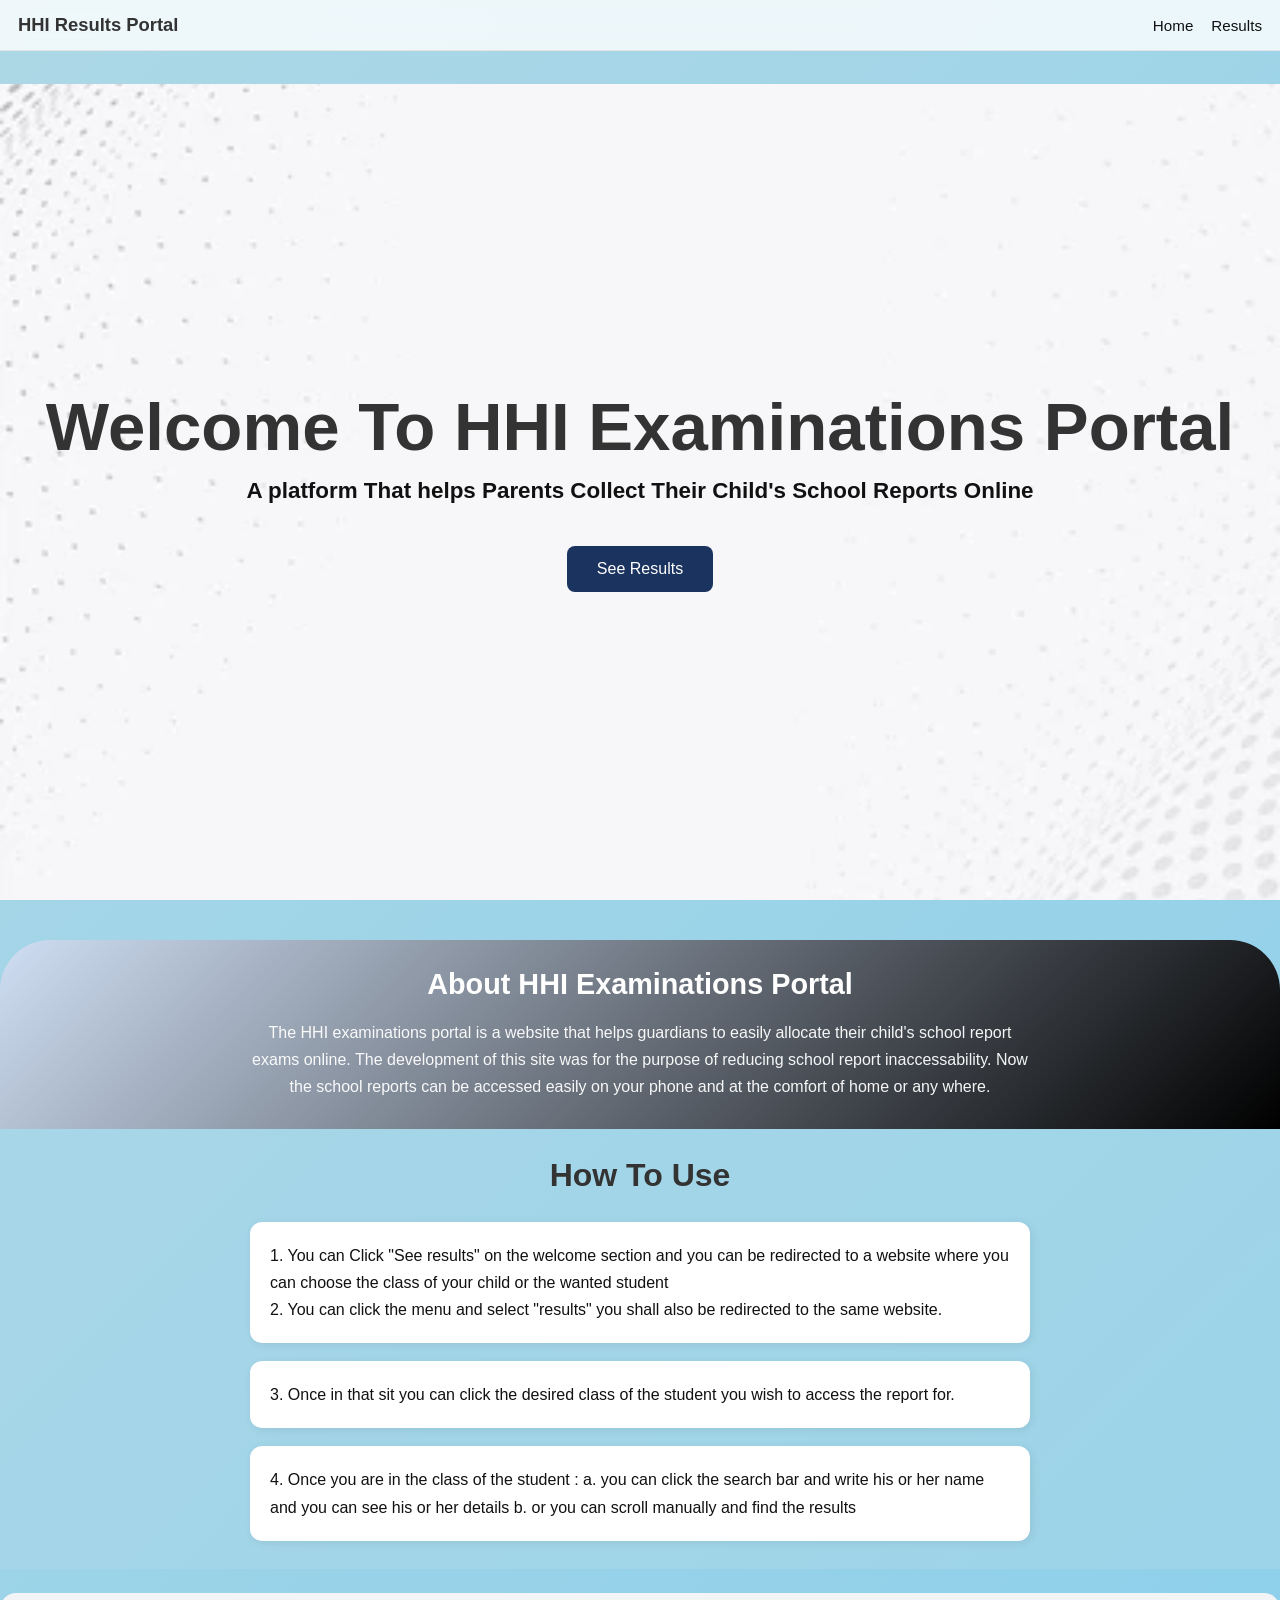
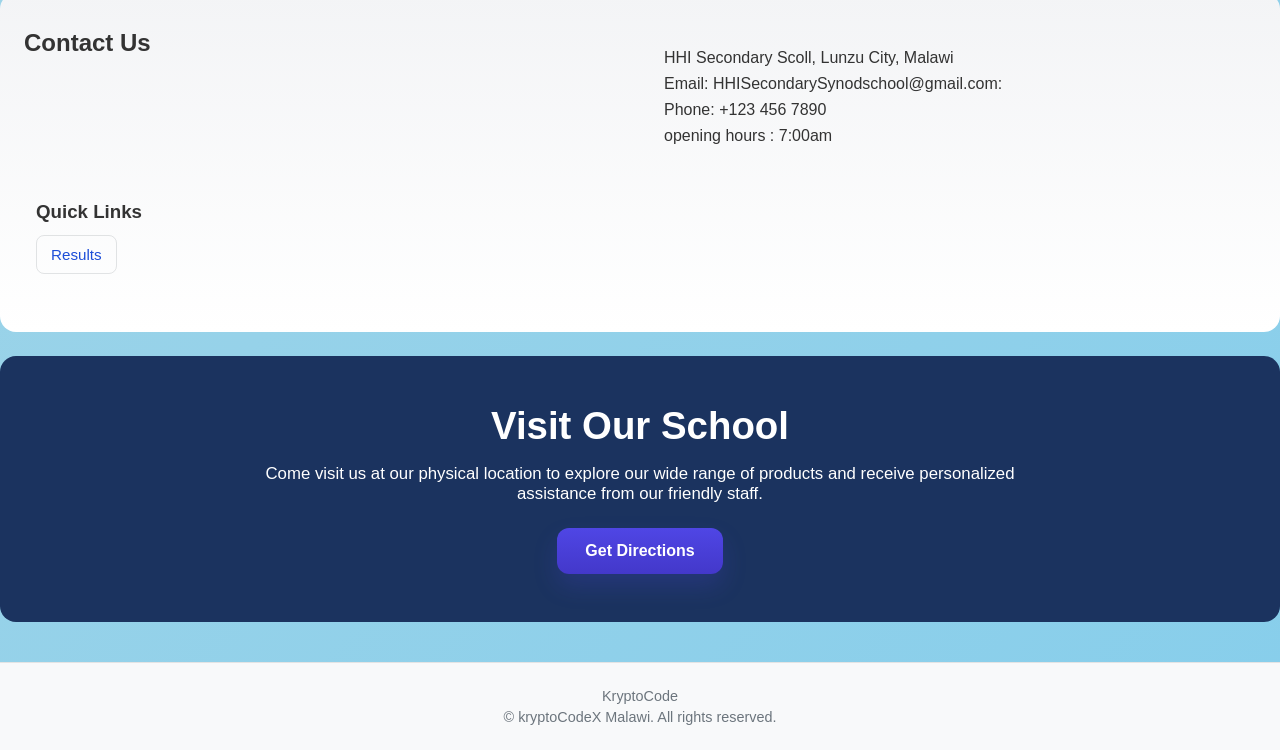
==== index.html @ ae65432a "Add files via upload" ====
<!DOCTYPE html>
<html lang="en">
<head>
    <meta charset="UTF-8">
    <meta name="viewport" content="width=device-width, initial-scale=1.0">
    <title>HHI REPORT MANAGER</title>
    <link rel="stylesheet" href="index.css">
</head>
<body>
<header>
        <div class="logo-container">
            <p class="logo">HHI Results Portal</p>
        </div>
        <div class="links-container">
            <a href="" class="links">Home</a>
            <a href="" class="links">Results</a>
        </div>
        <div class="menu-container">
            <img onclick="show_menu()" class="menu" src="SVG's/menu.jpg">
        </div>
    </header>
    <div class="menu-menu">
            <a href="" class="menu-links">Home</a>
            <a href="other pages/class.html" class="menu-links">Results</a>
    </div>
    <main>
        <section class="hero-section">
            <div class="hero-container">
                <h1 class="hero">Welcome To HHI Examinations Portal</h1>
            </div>
            <div class="sub-hero-container">
                <h2 class="sub-hero">A platform That helps Parents Collect Their Child's School Reports Online</h2>
            </div>
            <div class="hero-button">
                <a href="other pages/class.html" id="holdButton" class="hero-link">See Results</a>
            </div>
        </section>

         <section class="topics-container">

            <center>
            <div class="topic-container">
            <h3 class="topic"><strong>About</strong> HHI Examinations <strong>Portal</strong></h3>
            <p class="topic-descriptipion">
                The HHI examinations portal is a website that helps guardians to easily allocate their child's school report exams online.
                The development of this site was for the purpose of reducing school report inaccessability. Now the school reports can be 
                accessed easily on your phone and at the comfort of home or any where.
            </p>
            </div>
            </center>
         </section>

         <section class="how-it-works-section">
       <h2>How To Use</h2>
        <p class="steps">1. You can Click  "See results" on the welcome section and you can be redirected
            to a website where you can choose the class of your child or the wanted student<br>
          2. You can click the menu and select "results" you shall also be redirected to the same 
          website.
        </p>
        <p class="steps">
          3. Once in that sit you can click the desired class of the student you wish to access the report
           for.
        </p>
        <p class="steps">
          4. Once you are in the class of the student :
          a. you can click the search bar and write his or her name and you can see his or her details
          b. or you can scroll manually and find the results
        </p>
      </section>
     <section class="contact-section">
            <h2>Contact Us</h2>
          <div class="location">
            <p>HHI Secondary Scoll, Lunzu City, Malawi</p>
            <p>Email: HHISecondarySynodschool@gmail.com:</p>
            <p>Phone: +123 456 7890</p>
            <p>opening hours : 7:00am</p>
          </div>
          <div class="quick-links">
            <h3>Quick Links</h3>
            <a href="other pages/class.html" class="links">Results</a>
          </div>
     </section>    
     
     <section class="visit-section">
            <h2>Visit Our School</h2>
            <p>Come visit us at our physical location to explore our wide range of products and receive personalized assistance from our friendly staff.</p>
            <a href="https://maps.app.goo.gl/ZPNPJndi3TK4175T9" class="visit-button">Get Directions</a>
     </section>
    </main>
      <footer class="mc-footer">
        <p>KryptoCode</p>
        <p>&copy; kryptoCodeX Malawi. All rights reserved.</p>
    </footer>
    <script src="index.js"></script>
</body>
</html>
---- index.css ----
* {
    margin: 0;
    padding: 0;
    box-sizing: border-box;
}

html {
    scroll-behavior: smooth;
}

body {
    font-family: Arial, sans-serif;
    background: linear-gradient(135deg, #add8e6 0%, #87ceeb 100%);
    color: #333333;
    min-height: 100vh;
}

header {
    position: fixed;
    display: flex;
    justify-content: space-between;
    align-items: center;
    top: 0;
    left: 0;
    right: 0;
    background-color: #ffffffcc;
    padding: 14px 18px;
    border-bottom: 1px solid rgba(224, 224, 224, 0.8);
    z-index: 10;
    backdrop-filter: blur(10px);
}

.logo {
    font-family: helvetica, sans-serif;
    font-size: 1.15rem;
    font-weight: 700;
}

.links-container {
    display: flex;
    align-items: center;
}

.links {
    margin-left: 18px;
    text-decoration: none;
    color: #111111;
    font-size: 0.95rem;
}

.links:hover,
.menu-links:hover,
.quick-links a:hover,
.visit-button:hover {
    opacity: 0.92;
}

.menu-container {
    display: none;
}

.menu {
    height: 28px;
    cursor: pointer;
}

@media (max-width: 730px) {
    .menu-container {
        display: block;
    }

    .links-container {
        display: none;
    }
}

.menu-menu {
    background-color: rgba(0, 0, 0, 0.95);
    position: fixed;
    top: 64px;
    right: 0;
    left: auto;
    width: 220px;
    max-width: 80%;
    display: none;
    flex-direction: column;
    padding: 20px 12px;
    align-items: flex-start;
    justify-content: flex-start;
    gap: 16px;
    border-bottom-left-radius: 8px;
    z-index: 9;
}

.menu-links {
    color: #ffffff;
    margin-bottom: 12px;
    text-decoration: none;
    font-size: 1rem;
    font-family: helvetica, sans-serif;
}

main {
    padding-top: 84px;
}

.hero-section {
    background-image: url(images/background1.jpg);
    min-height: calc(100vh - 84px);
    background-repeat: no-repeat;
    background-position: center;
    background-size: cover;
    display: flex;
    flex-direction: column;
    justify-content: center;
    align-items: center;
    text-align: center;
    padding: 40px 20px;
}

.hero {
    font-size: clamp(2.2rem, 6vw, 4.2rem);
    margin-bottom: 16px;
    line-height: 1.05;
}

.sub-hero {
    margin-top: 0;
    font-family: 'Lucida Sans', 'Lucida Sans Regular', 'Lucida Grande', 'Lucida Sans Unicode', Geneva, Verdana, sans-serif;
    max-width: 820px;
    font-size: clamp(1rem, 2vw, 1.4rem);
    margin-bottom: 24px;
    color: #111111;
}

.hero-button {
    margin-top: 18px;
}

.hero-link {
    display: inline-block;
    background-color: rgb(27, 51, 95);
    color: white;
    text-decoration: none;
    border-radius: 8px;
    padding: 14px 30px;
    font-size: 1rem;
    font-family: helvetica, sans-serif;
    transition: transform 0.2s ease, box-shadow 0.2s ease;
}

.hero-link:hover {
    transform: translateY(-2px);
    box-shadow: 0 10px 20px rgba(0, 0, 0, 0.15);
}

.topics-container {
    margin-top: 40px;
    background: linear-gradient(135deg, #cfdef3 0%, #000000 100%);
    padding: 28px 30px;
    color: white;
    border-top-right-radius: 50px;
    border-top-left-radius: 50px;
}

.topic-container {
    max-width: 900px;
    margin: 0 auto;
}

.topic {
    font-size: clamp(1.3rem, 2.5vw, 1.8rem);
}

.topic-descriptipion {
    max-width: 780px;
    margin: 18px auto 0 auto;
    line-height: 1.7;
    font-size: 1rem;
    color: rgba(255, 255, 255, 0.95);
}

.how-it-works-section {
    display: flex;
    flex-direction: column;
    gap: 18px;
    padding: 28px 24px;
    background-color: rgba(173, 216, 230, 0.45);
    justify-content: center;
    align-items: center;
}

.how-it-works-section h2 {
    font-size: clamp(1.6rem, 3vw, 2rem);
    margin-bottom: 10px;
}

.steps {
    box-shadow: 2px 2px 10px rgba(0, 0, 0, 0.08);
    border-radius: 12px;
    width: min(100%, 780px);
    padding: 20px;
    font-size: 1rem;
    background-color: white;
    line-height: 1.7;
    color: #111111;
}

.contact-section {
    background: linear-gradient(180deg, #f3f4f6, #ffffff);
    padding: 36px 24px;
    margin-top: 24px;
    border-radius: 16px;
    text-align: left;
}

.contact-section h2 {
    margin-top: 0;
}

.contact-section .location,
.contact-section .quick-links {
    padding: 12px;
}

.contact-section {
    display: grid;
    grid-template-columns: repeat(2, minmax(220px, 1fr));
    gap: 24px;
    align-items: start;
}

.contact-section p {
    margin: 8px 0;
    color: #333333;
}

.quick-links h3 {
    margin-bottom: 12px;
}

.quick-links a {
    display: inline-block;
    border: 1px solid rgba(31, 41, 55, 0.12);
    padding: 10px 14px;
    border-radius: 8px;
    color: #1d4ed8;
    text-decoration: none;
    margin: 0 10px 10px 0;
}

.quick-links a:hover {
    background: rgba(135, 206, 235, 0.16);
    color: #0f172a;
}

.visit-section {
    background-color: rgb(27, 51, 95);
    color: #ffffff;
    padding: 48px 24px;
    text-align: center;
    margin-top: 24px;
    border-radius: 16px;
}

.visit-section h2 {
    font-size: clamp(1.8rem, 3vw, 2.6rem);
    margin-bottom: 16px;
}

.visit-section p {
    font-size: 1.05rem;
    margin-bottom: 24px;
    max-width: 760px;
    margin-left: auto;
    margin-right: auto;
}

.visit-button {
    display: inline-block;
    padding: 14px 28px;
    border-radius: 12px;
    background: linear-gradient(180deg, #4f46e5, #4338ca);
    color: #fff;
    font-weight: 700;
    box-shadow: 0 12px 24px rgba(79, 70, 229, 0.2);
    text-decoration: none;
    transition: transform 0.12s ease, box-shadow 0.12s ease, filter 0.12s ease;
}

.visit-button:hover {
    transform: translateY(-2px);
}

.mc-footer {
    background-color: #f8f9fa;
    text-align: center;
    padding: 20px;
    margin-top: 40px;
    border-top: 1px solid #e4e4e4;
}

.mc-footer p {
    margin: 5px 0;
    color: #6c757d;
    font-size: 0.9rem;
}

@media (max-width: 820px) {
    .hero-section {
        min-height: calc(100vh - 84px);
        padding: 36px 18px;
    }

    .topics-container {
        padding: 24px 18px;
        border-radius: 24px 24px 0 0;
    }

    .contact-section {
        grid-template-columns: 1fr;
    }

    .quick-links a {
        margin-right: 8px;
    }
}

@media (max-width: 620px) {
    header {
        flex-wrap: wrap;
        gap: 12px;
        justify-content: space-between;
    }

    .hero {
        font-size: 2.4rem;
    }

    .hero-button {
        width: 100%;
        text-align: center;
        padding: 14px 0;
    }

    .topics-container,
    .how-it-works-section,
    .contact-section,
    .visit-section {
        padding-left: 16px;
        padding-right: 16px;
    }

    .steps {
        width: 100%;
    }

    .menu-menu {
        top: 60px;
        width: 100%;
        right: 0;
        left: 0;
        border-radius: 0 0 0 0;
    }
}

@media (max-width: 480px) {
    .hero {
        font-size: 2rem;
    }

    .sub-hero {
        font-size: 1rem;
    }

    .topic-descriptipion {
        font-size: 0.95rem;
    }

    .visit-section p {
        font-size: 0.95rem;
    }

    .logo {
        font-size: 1rem;
    }

    .links {
        margin-left: 12px;
        font-size: 0.9rem;
    }
}
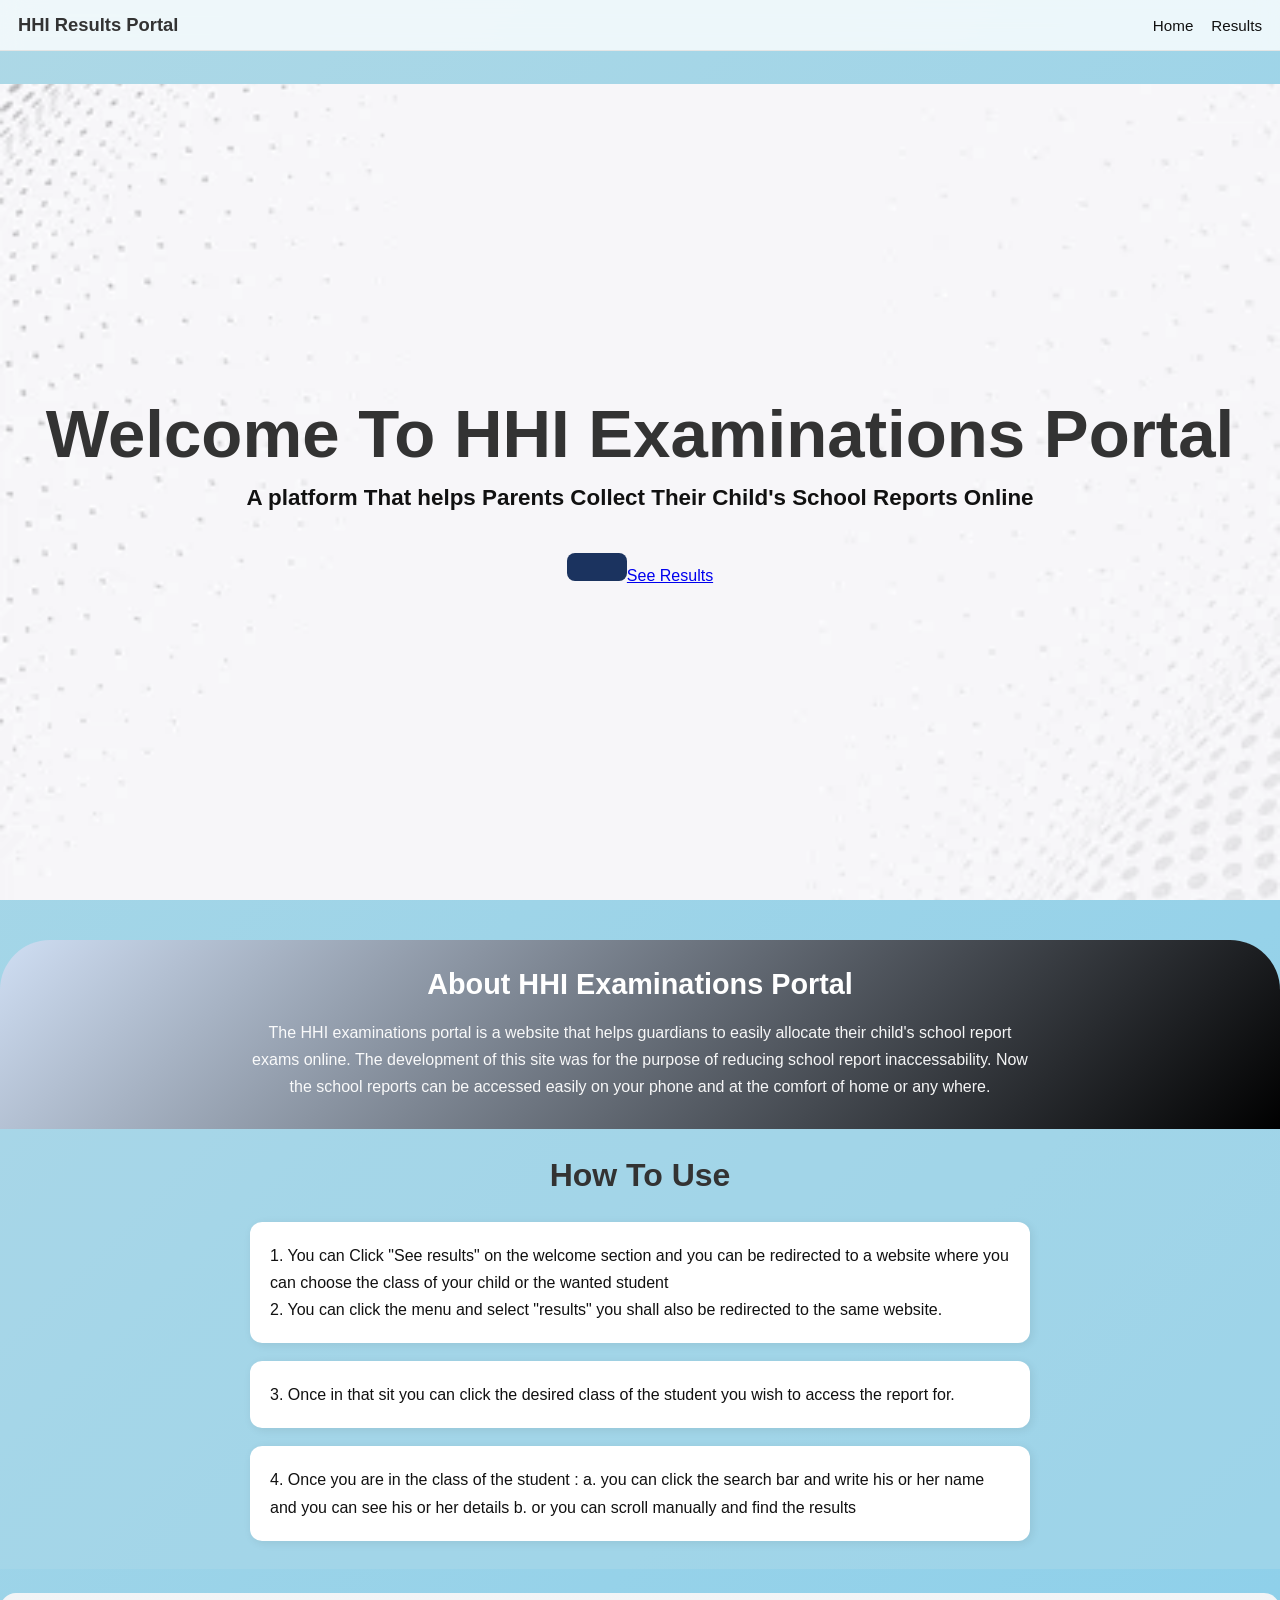
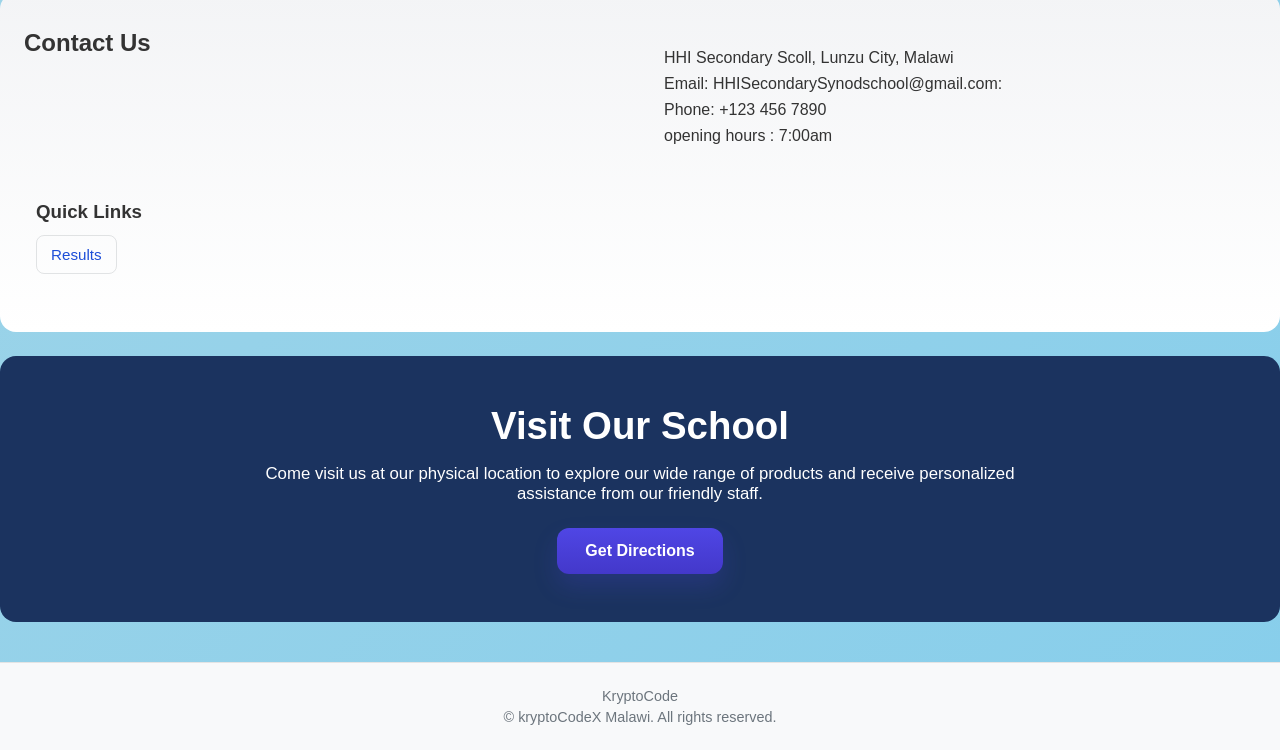
==== commit 67a9aba5: "Update index.html" ====
--- a/index.html
+++ b/index.html
@@ -32,7 +32,7 @@
                 <h2 class="sub-hero">A platform That helps Parents Collect Their Child's School Reports Online</h2>
             </div>
             <div class="hero-button">
-                <a href="other pages/class.html" id="holdButton" class="hero-link">See Results</a>
+                <a href="other pages/class.html" id="holdButton" class="hero-link"><a href="other pages/class.html">See Results</a></a>
             </div>
         </section>
 
@@ -93,4 +93,4 @@
     </footer>
     <script src="index.js"></script>
 </body>
-</html>+</html>
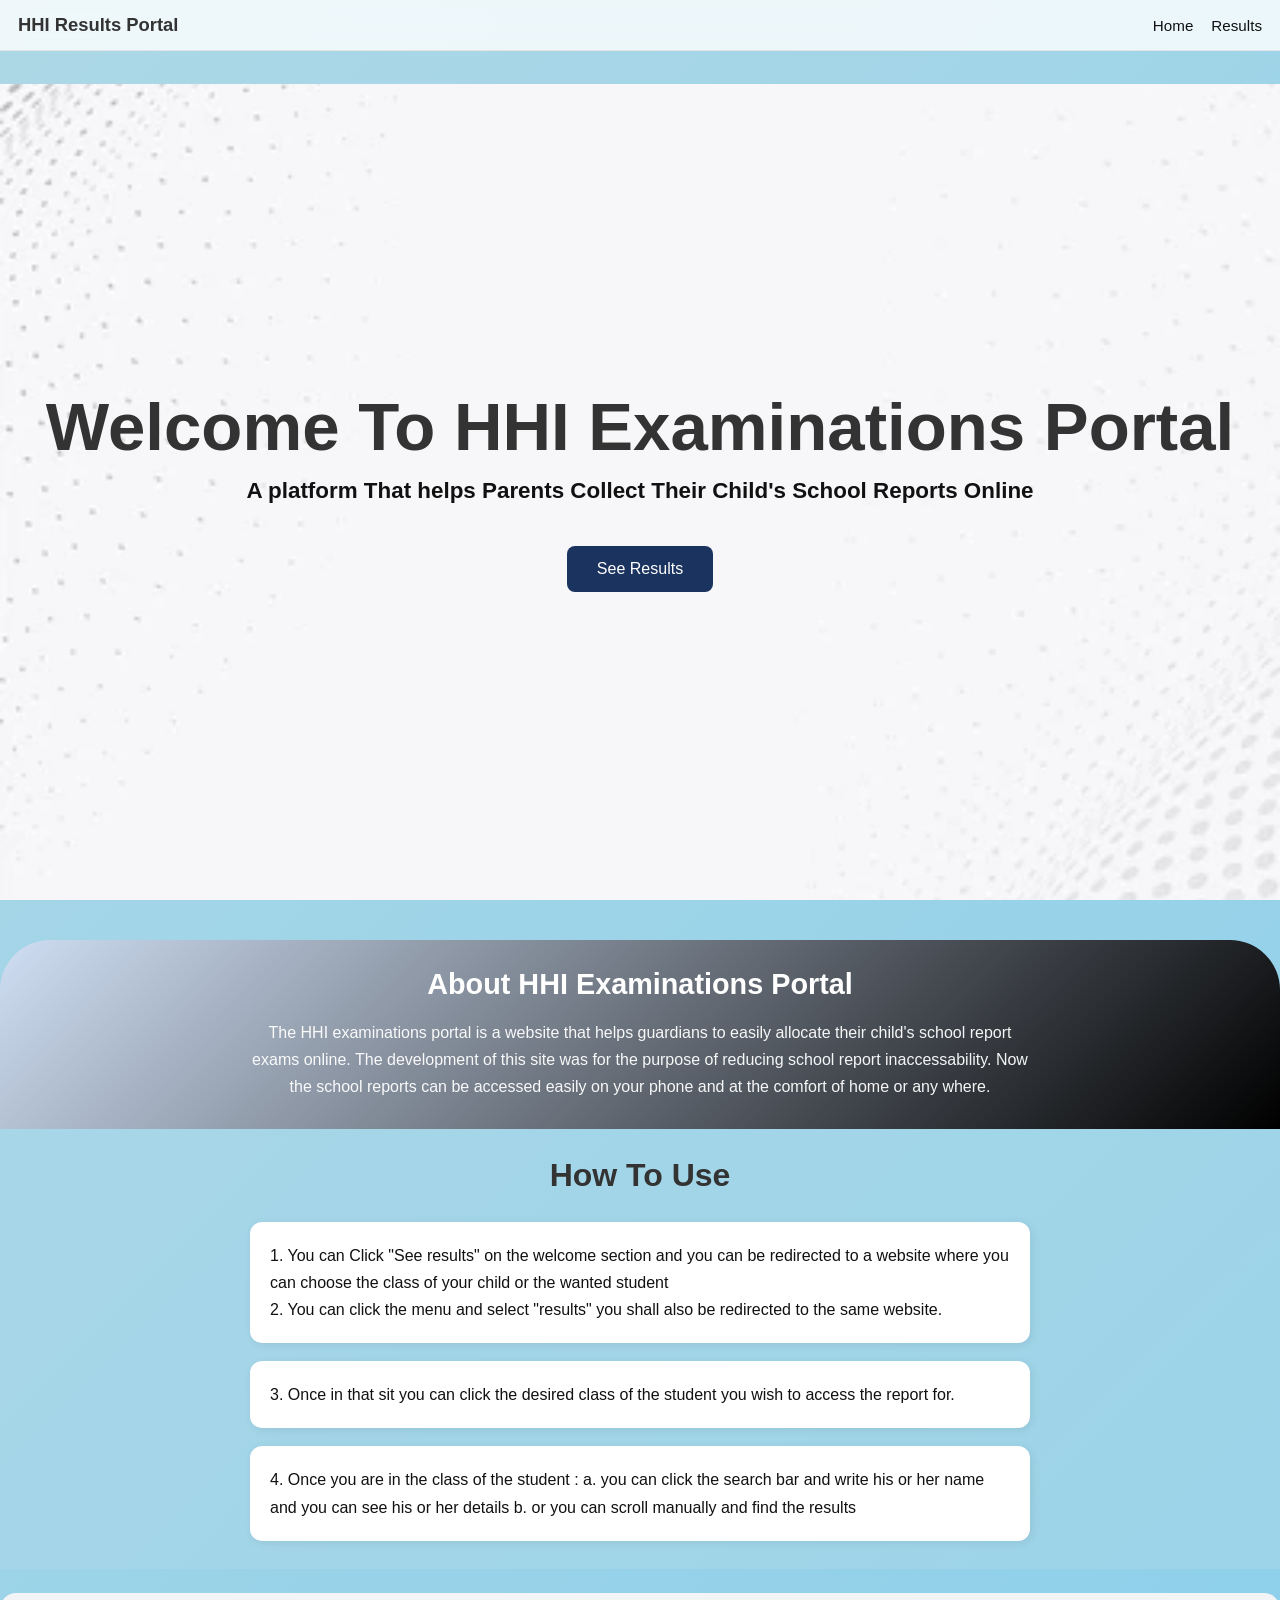
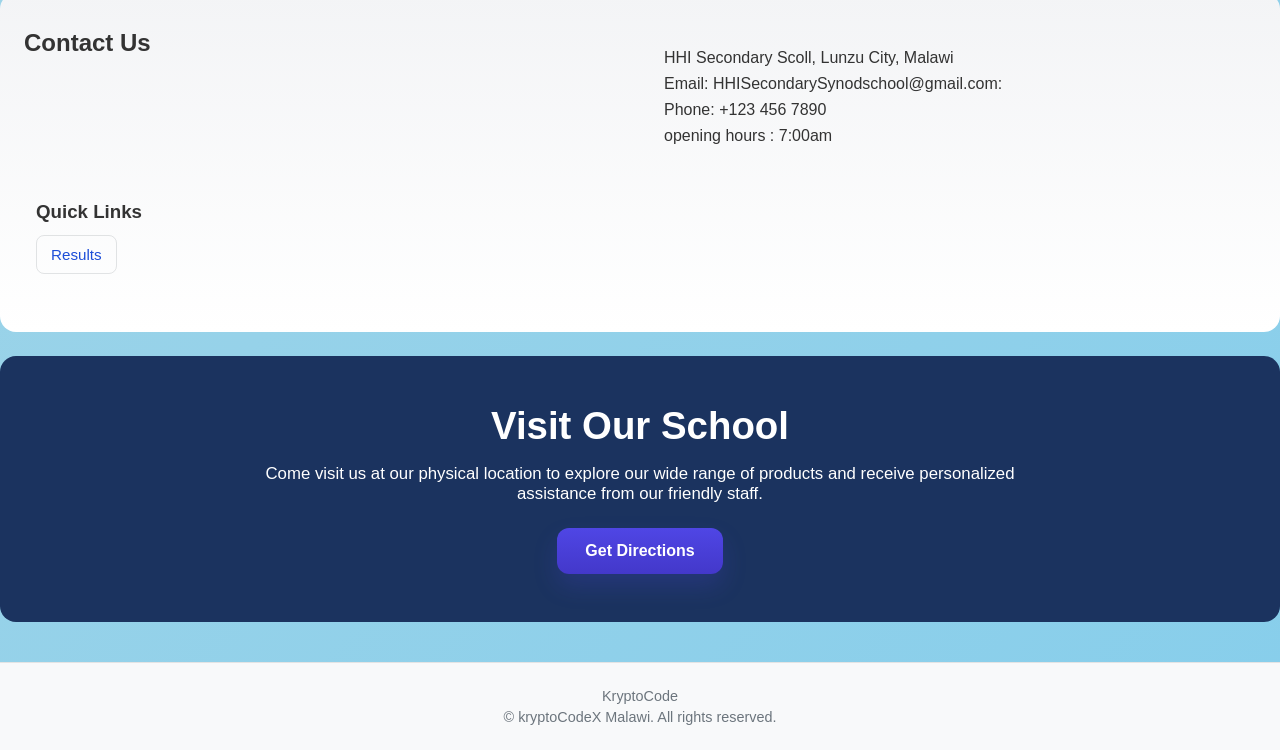
==== commit 9913b566: "the link on the hero page" ====
--- a/index.html
+++ b/index.html
@@ -32,7 +32,7 @@
                 <h2 class="sub-hero">A platform That helps Parents Collect Their Child's School Reports Online</h2>
             </div>
             <div class="hero-button">
-                <a href="other pages/class.html" id="holdButton" class="hero-link"><a href="other pages/class.html">See Results</a></a>
+                <a href="other pages/class.html"><a href="other pages/class.html" id="holdButton" class="hero-link">See Results</a></a>
             </div>
         </section>
 
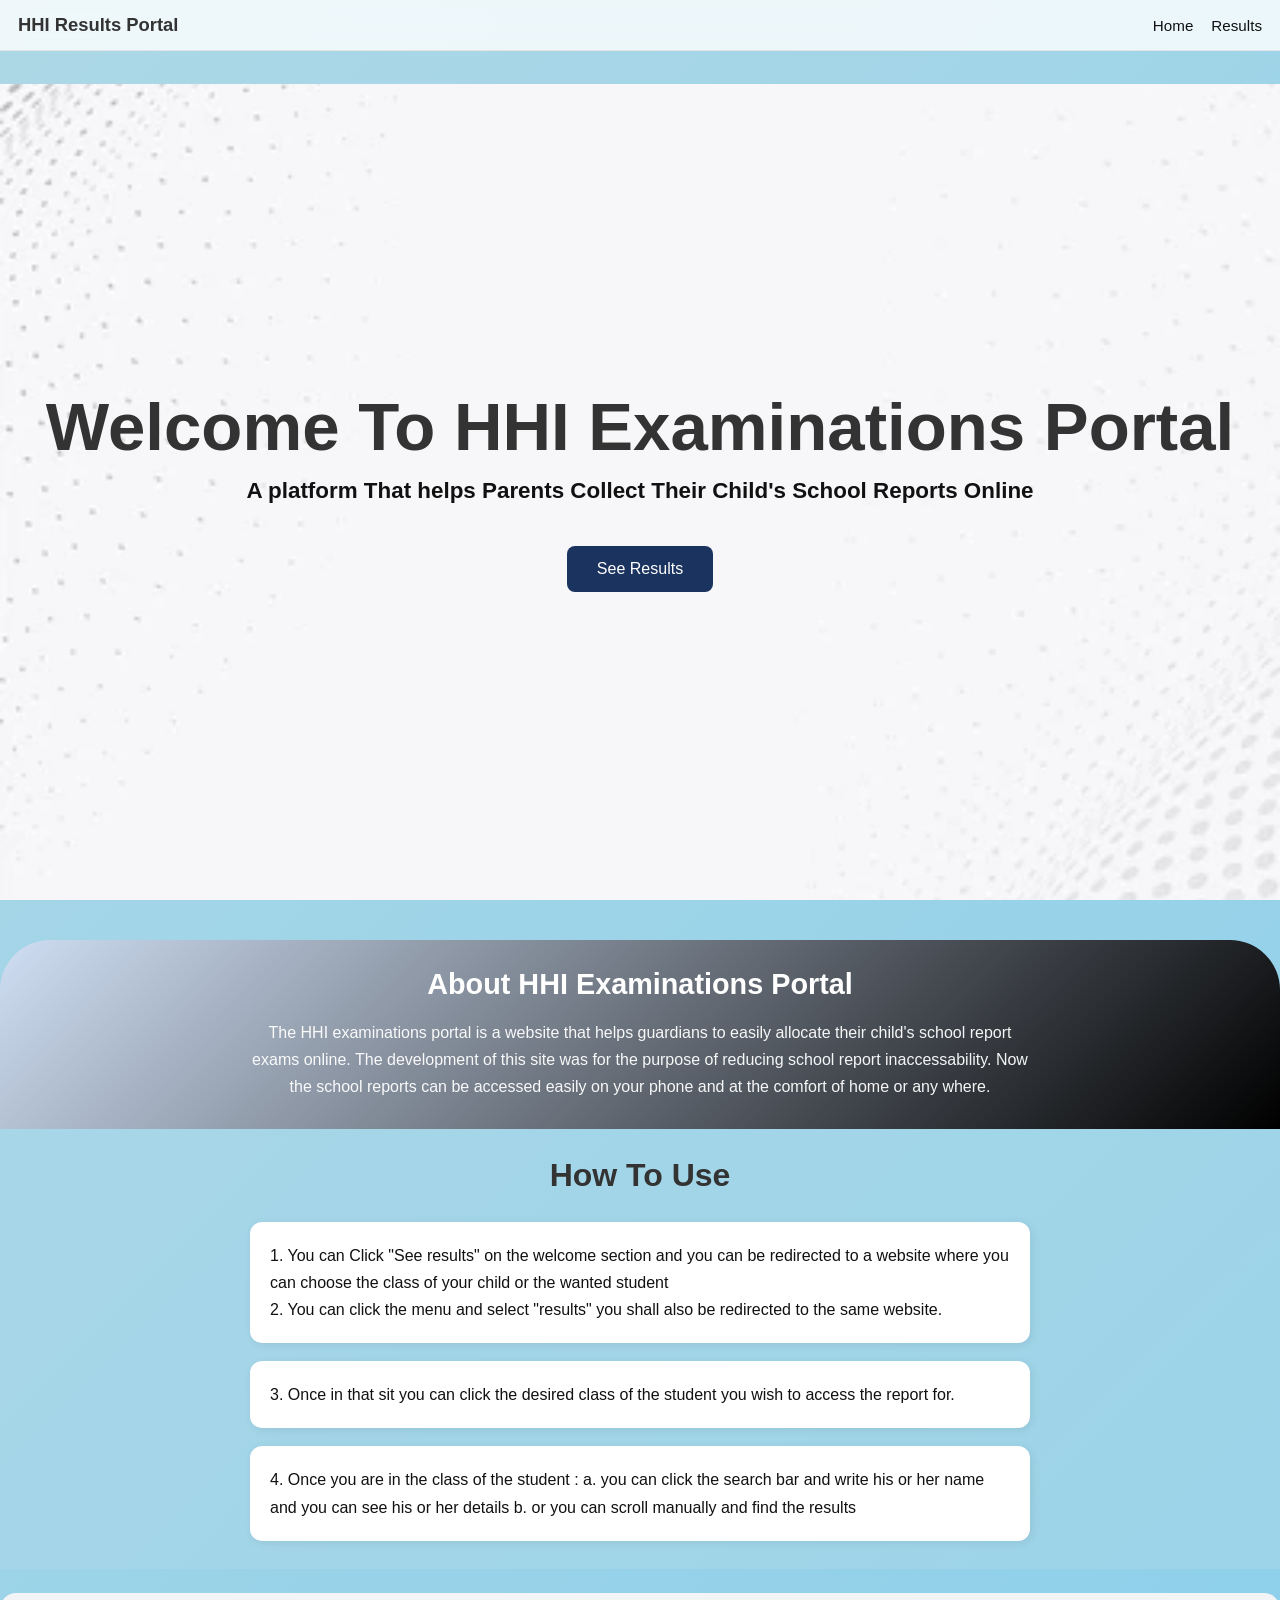
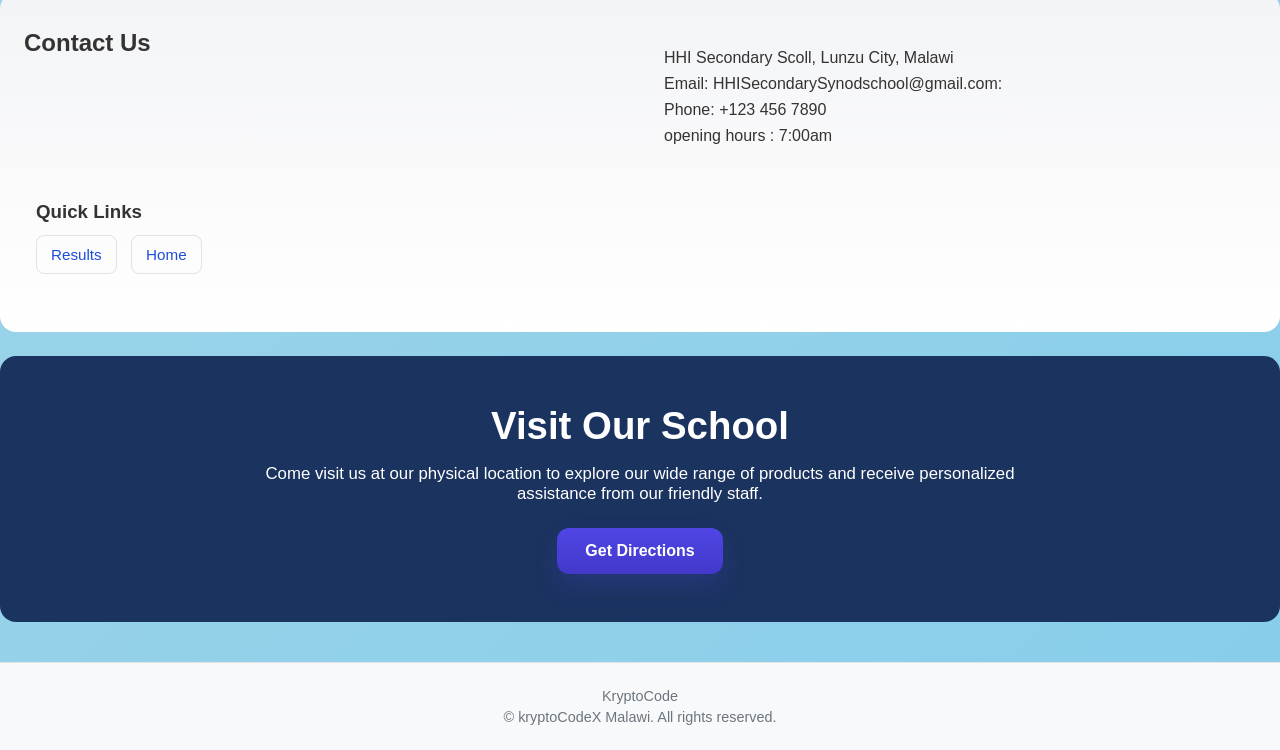
==== commit 273556a0: "Fix HTML structure and update content" ====
--- a/index.html
+++ b/index.html
@@ -32,7 +32,7 @@
                 <h2 class="sub-hero">A platform That helps Parents Collect Their Child's School Reports Online</h2>
             </div>
             <div class="hero-button">
-                <a href="other pages/class.html"><a href="other pages/class.html" id="holdButton" class="hero-link">See Results</a></a>
+                <a href=""other pages/class.html"  class="hero-link">See Results</a>
             </div>
         </section>
 
@@ -78,7 +78,8 @@
           <div class="quick-links">
             <h3>Quick Links</h3>
             <a href="other pages/class.html" class="links">Results</a>
-          </div>
+            <a href="#" id="holdButton" class="links">Home</a>
+           </div>
      </section>    
      
      <section class="visit-section">
@@ -92,5 +93,10 @@
         <p>&copy; kryptoCodeX Malawi. All rights reserved.</p>
     </footer>
     <script src="index.js"></script>
+    <script>
+        function redirect(){
+            window.location.href = "other pages/class.html"; 
+        }
+    </script>
 </body>
 </html>
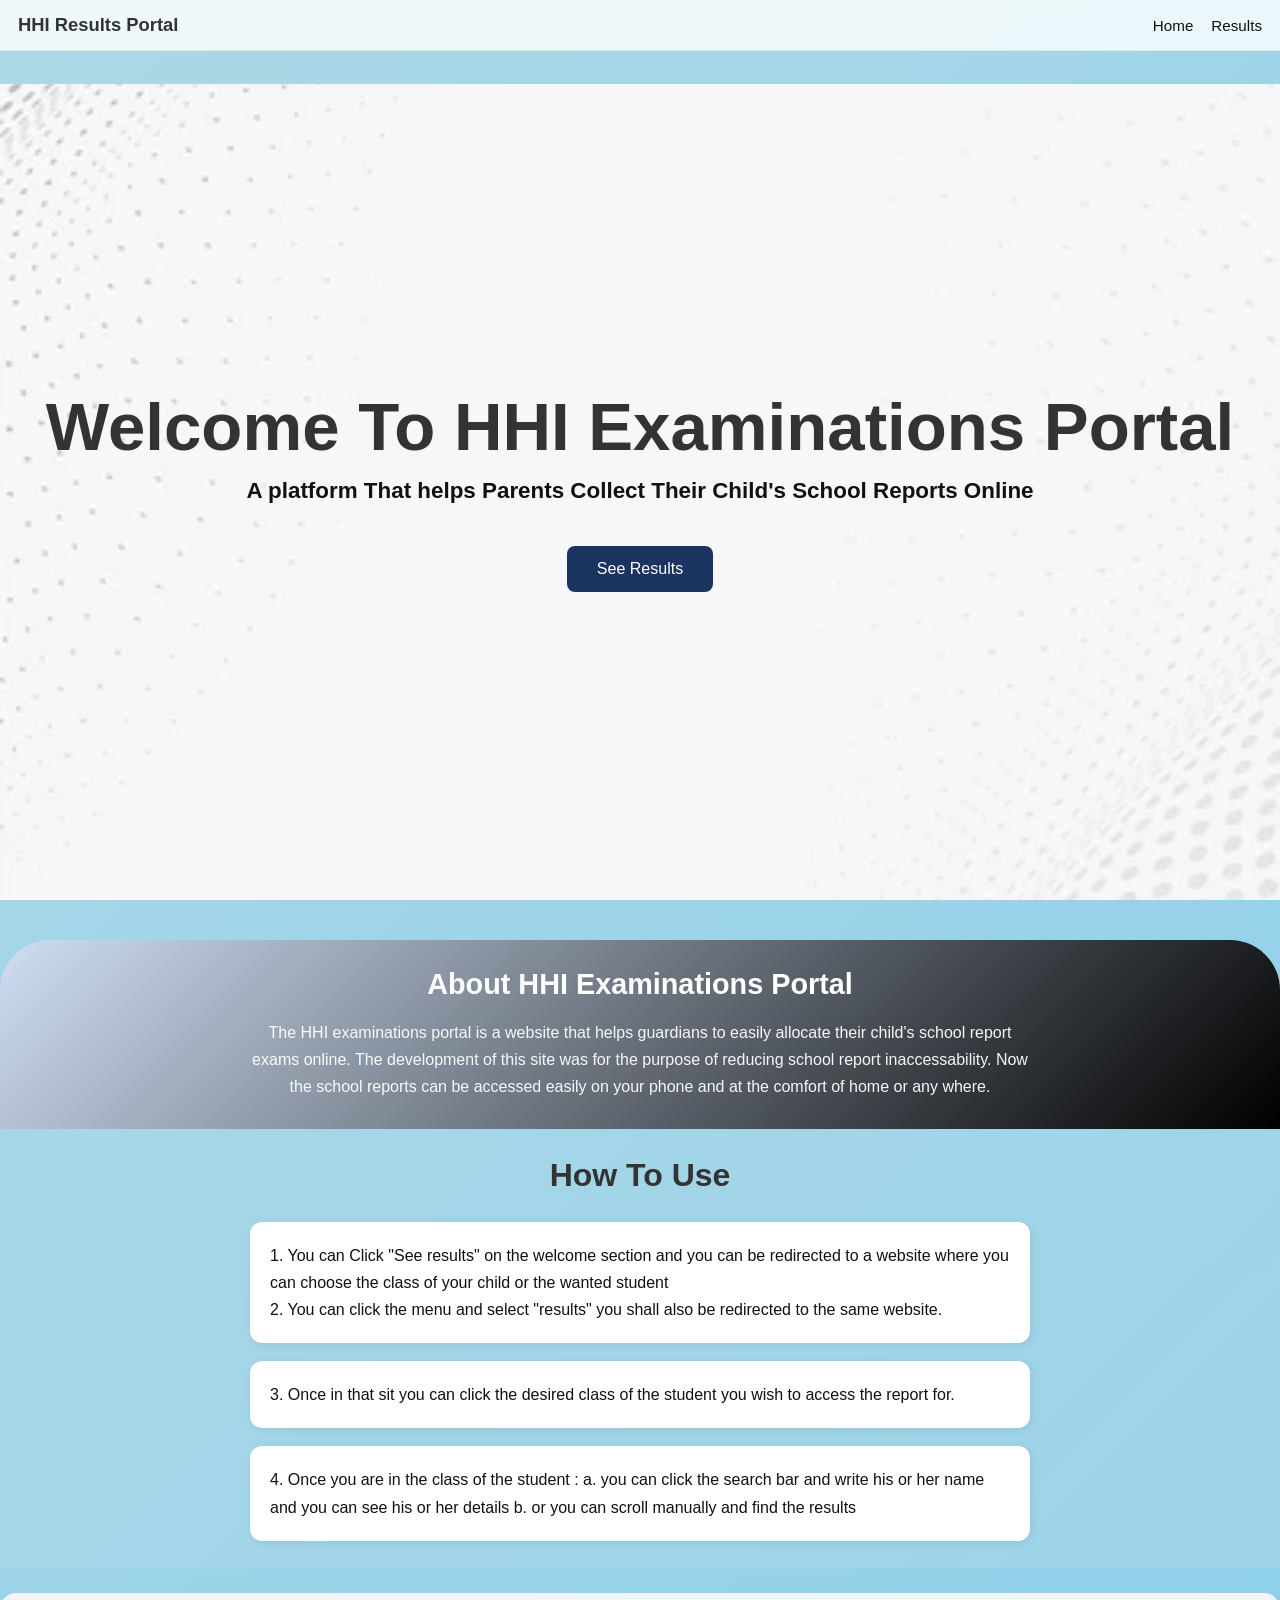
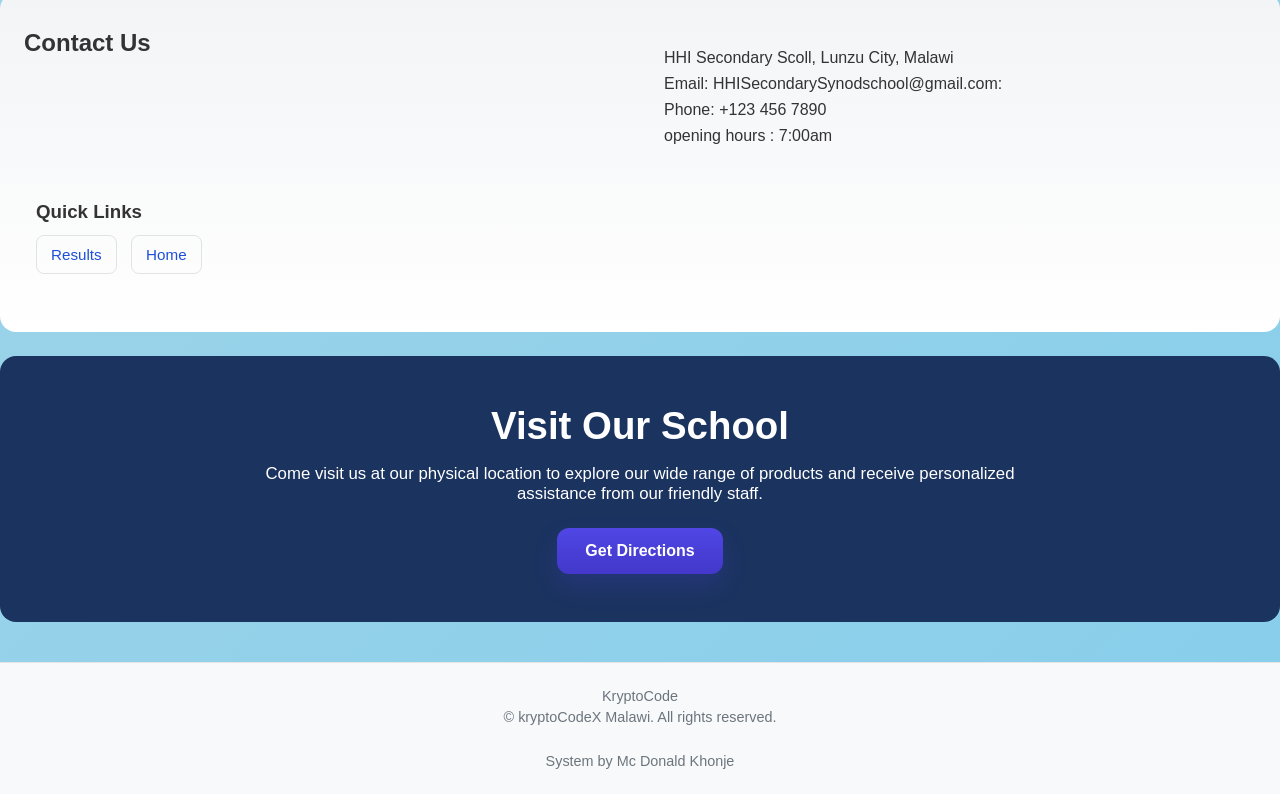
==== commit 3c0328c9: "system by mc donald khonje" ====
--- a/index.html
+++ b/index.html
@@ -32,7 +32,7 @@
                 <h2 class="sub-hero">A platform That helps Parents Collect Their Child's School Reports Online</h2>
             </div>
             <div class="hero-button">
-                <a href=""other pages/class.html"  class="hero-link">See Results</a>
+                <a href="other pages/class.html"  class="hero-link">See Results</a>
             </div>
         </section>
 
@@ -90,13 +90,9 @@
     </main>
       <footer class="mc-footer">
         <p>KryptoCode</p>
-        <p>&copy; kryptoCodeX Malawi. All rights reserved.</p>
+        <p>&copy; kryptoCodeX Malawi. All rights reserved.</p><br>
+        <p>System by Mc Donald Khonje</p>  
     </footer>
     <script src="index.js"></script>
-    <script>
-        function redirect(){
-            window.location.href = "other pages/class.html"; 
-        }
-    </script>
 </body>
 </html>
--- a/index.css
+++ b/index.css
@@ -77,7 +77,7 @@
 .menu-menu {
     background-color: rgba(0, 0, 0, 0.95);
     position: fixed;
-    top: 64px;
+    top: 40px;
     right: 0;
     left: auto;
     width: 220px;
@@ -115,7 +115,7 @@
     justify-content: center;
     align-items: center;
     text-align: center;
-    padding: 40px 20px;
+    padding: 20px 20px;
 }
 
 .hero {
